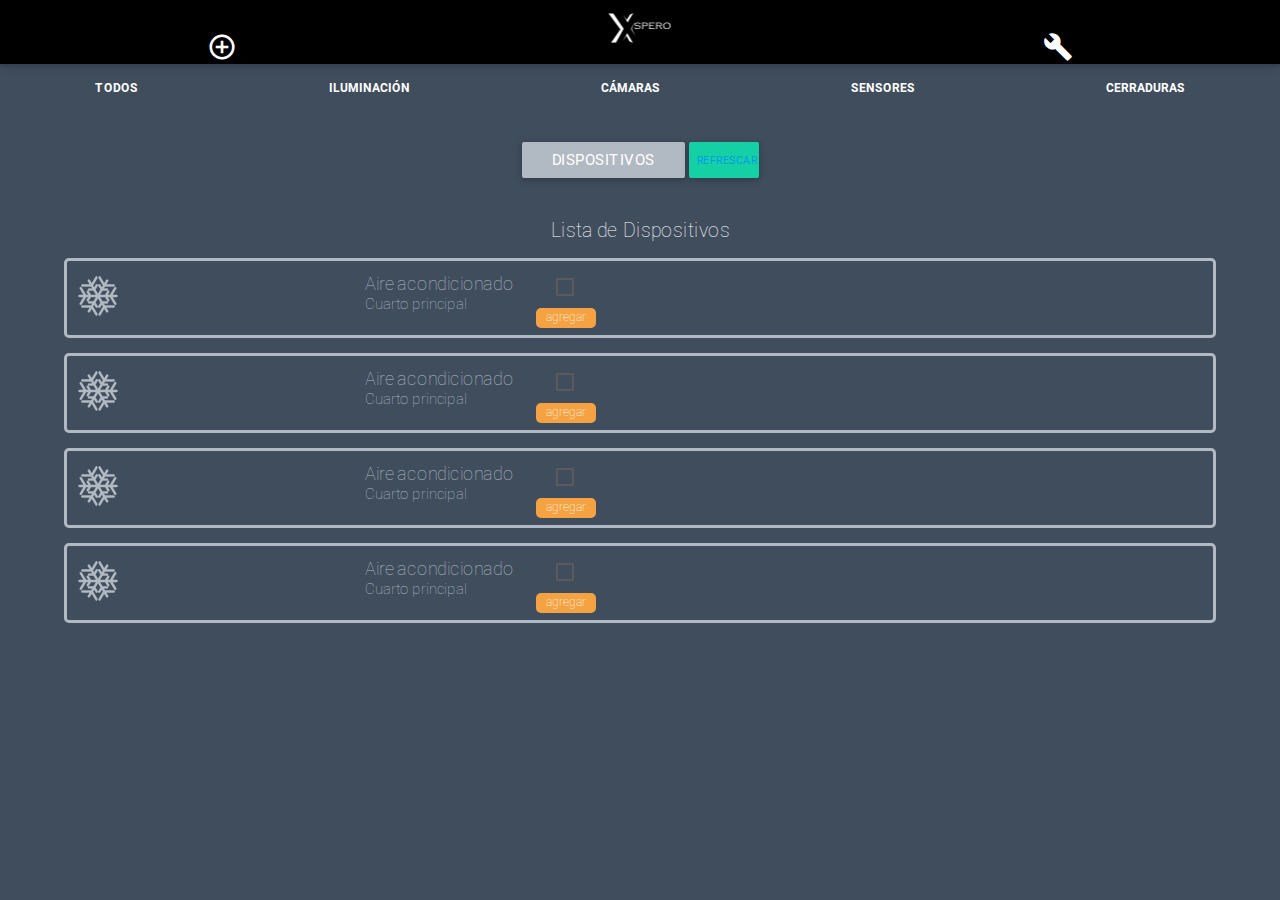
==== asociar.html @ 420dab07 "agregando asociar" ====
<!DOCTYPE html>
  <html lang="es">
    <head>
      <!--Import Google Icon Font-->
      <meta charset="utf-8">
      <link href="http://fonts.googleapis.com/icon?family=Material+Icons" rel="stylesheet">
      <!--Import materialize.css-->
      <link type="text/css" rel="stylesheet" href="css/materialize.css"
        media="screen,projection"/>
      <link rel="stylesheet" href="css/experio.css">
      <title>xperio Asociar</title>

      <!--Let browser know website is optimized for mobile-->
      <meta name="viewport" content="width=device-width, initial-scale=1.0"/>
    </head>
    <body>
        <nav class="navegador">
          <div class="container">
            <div class="nav-wrapper">
              <a href="#" class="brand-logo center"><img src="img/logo.png" alt=""></a>
              <ul class="right ">
                <li><a href="#"><i class="material-icons">build</i></a></li>
              </ul>
              <ul class="left ">
                <li><a href="#"><i class="material-icons">add_circle_outline</i></a></li>
              </ul>
            </div>
          </container>
        </nav>

        <!-- el siguiente espacio es para los filtros -->
      <div id="main_filtros">
        <div class="main_filtros_items ">
          <ul class="contenedor_filtros">
            <li><a href="#">todos</a></li>
            <li><a href="#">Iluminación</a></li>
            <li><a href="#">Cámaras</a></li>
            <li><a href="#">Sensores</a></li>
            <li><a href="#">Cerraduras</a></li>
          </ul>
        </div>
      </div>

      <div class="col s12 center">
        <a class='dropdown-button btn center' href='#' data-activates='dropdown1'>Dispositivos</a>
          <!-- Dropdown Structure -->
          <ul id='dropdown1' class='dropdown-content center'>
            <li><a href="#!">Iluminación</a></li>
            <li><a href="#!">Cámaras</a></li>
            <li><a href="#!">Cerraduras</a></li>
            <li><a href="#!">Sensores</a></li>
          </ul>
          <div class="col btn btn-xperio_chico"><a href="#">refrescar</a></div>
      </div>
      <h3 class="titulo_xperio">Lista de Dispositivos</h3>

        <!-- primer dispositivo para asociar -->
      <div class=" contenedor_dispositivo">
        <div class="row">
          <div class="col s3 icono_dispositivo">
            <img src="img/icon_aire.png" alt="">
          </div>
          <div class="col">
            <h5 class="titulo_dispositivo">Aire acondicionado</h3>
            <h6 class="area_dispositivo">Cuarto principal</h3>
          </div>
          <div class="col">
            <p class="input_derecha">
              <input  type="checkbox" id="testa" />
              <label for="testa"></label>
            </p>
            <div class="rectangulo">
              <p>agregar</p>
            </div>
          </div>
        </div>
      </div>
      <!-- final del primer dispositivo para asociar -->

      <!-- primer dispositivo para asociar -->
    <div class=" contenedor_dispositivo">
      <div class="row">
        <div class="col s3 icono_dispositivo">
          <img src="img/icon_aire.png" alt="">
        </div>
        <div class="col">
          <h5 class="titulo_dispositivo">Aire acondicionado</h3>
          <h6 class="area_dispositivo">Cuarto principal</h3>
        </div>
        <div class="col">
          <p class="input_derecha">
            <input  type="checkbox" id="testa" />
            <label for="testa"></label>
          </p>
          <div class="rectangulo">
            <p>agregar</p>
          </div>
        </div>
      </div>
    </div>
    <!-- final del primer dispositivo para asociar -->

    <!-- primer dispositivo para asociar -->
  <div class=" contenedor_dispositivo">
    <div class="row">
      <div class="col s3 icono_dispositivo">
        <img src="img/icon_aire.png" alt="">
      </div>
      <div class="col">
        <h5 class="titulo_dispositivo">Aire acondicionado</h3>
        <h6 class="area_dispositivo">Cuarto principal</h3>
      </div>
      <div class="col">
        <p class="input_derecha">
          <input  type="checkbox" id="testa" />
          <label for="testa"></label>
        </p>
        <div class="rectangulo">
          <p>agregar</p>
        </div>
      </div>
    </div>
  </div>
  <!-- final del primer dispositivo para asociar -->
  <!-- primer dispositivo para asociar -->
<div class=" contenedor_dispositivo">
  <div class="row">
    <div class="col s3 icono_dispositivo">
      <img src="img/icon_aire.png" alt="">
    </div>
    <div class="col">
      <h5 class="titulo_dispositivo">Aire acondicionado</h3>
      <h6 class="area_dispositivo">Cuarto principal</h3>
    </div>
    <div class="col">
      <p class="input_derecha">
        <input  type="checkbox" id="testa" />
        <label for="testa"></label>
      </p>
      <div class="rectangulo">
        <p>agregar</p>
      </div>
    </div>
  </div>
</div>
<!-- final del primer dispositivo para asociar -->





      <!--Import jQuery before materialize.js-->
      <script type="text/javascript" src="https://code.jquery.com/jquery-2.1.1.js"></script>
      <script type="text/javascript" src="js/bin/materialize.js"></script>
    </body>
  </html>
---- css/experio.css ----
body {
  background-color: #404D5D !important;
}

#main {
  margin-top: 8em;
  text-align: center;
}

.logo {
  width: 150px;
  padding-bottom: 2em;
}

.logo1 {
  width: 100px;
  padding-bottom: 1.5em;
  margin-top: -1em;
}

.btn-xperio {
  color: #ffffff;
  background-color: transparent;
  box-shadow: none;
  width: 150px;
  font-weight: 200;
  font-size: .8em;
  margin-bottom: 1.5em;
}

.btn-xperio:hover {
  background-color: #F43868;
  color: #ffffff;
}

.input-field label {
  color: #ffffff;
}

.input-field input[type=text]:focus + label {
  color: #ffffff;
  opacity: 0.2;
}

.input-field input[type=password]:focus + label {
  color: #ffffff;
  opacity: 0.2;
}

.nuevacontrasena {
  text-decoration: none;
  color: #ffffff;
}

nav .nav-wrapper i {
  margin-top: .5em;
}

i {
  margin-top: .5em;
}

.navegador {
  background-color: #000000;
}

.main_filtros_item {
  text-align: center;
}

.contenedor_filtros {
  text-align: center;
  margin-bottom: 3em;
  display: -webkit-box;
  display: -webkit-flex;
  display: -ms-flexbox;
  display: flex;
  -webkit-flex-flow: center;
      -ms-flex-flow: center;
          flex-flow: center;
  margin-top: 1em;
  padding: 0;
}

.contenedor_filtros li {
  display: inline-block;
  -webkit-box-flex: 1;
  -webkit-flex: auto;
      -ms-flex: auto;
          flex: auto;
  text-align: center;
}

.contenedor_filtros a {
  color: #ffffff;
  font-size: .8em;
  -webkit-box-flex: 1;
  -webkit-flex: auto;
      -ms-flex: auto;
          flex: auto;
  display: block;
  font-weight: bold;
  text-transform: uppercase;
}

.contenedor_filtros a:hover {
  background-color: #ffffff;
  color: #404D5D;
}

.contenedor_filtros a:hover:active {
  background-color: #ffffff;
  color: #F43868;
}

#main_display {
  margin-left: 5%;
  margin-right: 5%;
}

.caja_display {
  background-color: #FF615E;
  box-shadow: 3px 3px 8px #000000;
  border-radius: 5px;
  height: 100px;
}

img.right1 {
  margin-top: 3px;
}

@media (min-width: 768px) {
  .caja_display {
    height: 200px;
    width: 200px;
  }
  .caja_icono {
    height: 200px !important;
  }
  .icono_display {
    margin-top: 8em !important;
  }
  .texto_caja {
    margin-top: 1em !important;
  }
  #main_display {
    margin-left: 12%;
    margin-right: 12%;
  }
  .right1 {
    height: 30px;
  }
  .caja_config img {
    padding-left: 4em;
  }
}

.caja_icono {
  background-color: #FF615E;
  box-shadow: 3px 0 5px #404D5D;
  border-radius: 5px 0 0 5px;
  width: 25%;
  height: 100px;
  text-align: center;
  vertical-align: middle;
}

.icono_display {
  height: 50px;
  margin-top: 1.5em;
}

.texto_caja {
  color: #ffffff;
  font-weight: 200;
}

.texto_caja {
  font-size: 1.5em;
  margin-top: .4em;
  margin-left: .3em;
}

.texto_caja1 {
  font-size: .9em;
  color: #ffffff;
  font-weight: 200;
  margin-top: -.8em;
  margin-left: .5em;
}

.boton_display {
  background-color: #ffffff;
  width: 60px;
  height: 25px;
  position: absolute;
  left: 14em;
  margin-top: 4.3em;
  border-radius: 5px;
  display: block;
  box-shadow: inset 0 0 5px #404D5D;
}

.caja_config {
  margin-top: -2.5em;
}

.caja_config img {
  height: 20px;
}

.boton_manual {
  margin-top: 3.5em;
  margin-left: 3.5em;
}

.manejador {
  text-align: right;
  margin-top: .5em;
}

.switch label input[type=checkbox]:checked + .lever {
  background-color: #50E3C2;
}

label {
  color: #ffffff;
}

.switch label .lever {
  background-color: #ffffff;
}

.switch label input[type=checkbox]:checked + .lever:after {
  background-color: #50E3C2;
}

.titulo_restablecer {
  font-size: 1.2em;
  color: #ffffff;
  font-weight: 200;
}

.btn-xperio_chico {
  background-color: #15d0a5;
  color: #ffffff;
  width: 70px;
  font-size: .7em;
  text-align: center;
  padding-left: 8px;
}

#main_dispositivos {
  margin-top: 1.5em;
}

.dropdown-button {
  background-color: #B1B9C2 !important;
}

.titulo_xperio {
  font-size: 1.3em;
  color: #ffffff;
  text-align: center;
  padding-top: 1em;
  font-weight: 200;
}

.contenedor_dispositivo {
  border: 3px solid #B1B9C2;
  height: 80px;
  border-radius: 5px;
  margin-left: 5%;
  margin-right: 5%;
  margin-bottom: 1em;
}

.icono_dispositivo {
  margin-left: 1em;
  margin-top: 1em;
}

.titulo_dispositivo {
  color: #B1B9C2;
  font-size: 1.2em;
  font-weight: 200;
}

.area_dispositivo {
  color: #B1B9C2;
  margin-top: -.5em;
  font-weight: 200;
}

.rectangulo {
  background-color: #f5a342;
  border-radius: 5px;
  height: 20px;
  width: 60px !important;
  margin-top: -1em;
  text-align: center;
}

.rectangulo:hover {
  width: 55px;
  height: 18px;
}

.rectangulo p {
  color: #ffffff;
  font-weight: 200;
  font-size: .8em;
  margin-top: .1em;
}

.input_derecha {
  padding-left: 20px;
}

.texto_input {
  margin-top: 30px;
  margin-left: -5px;
}

@media (min-width: 768px) {
  .texto_input {
    margin-left: 80px;
    margin-top: 80px;
  }
  .texto_caja1 {
    width: 100px;
  }
}

.subir {
  margin-top: -3.5em;
}

.derecha {
  margin-left: 45px;
  margin-top: 15px;
  background-color: transparent !important;
}

#dropdown2 {
  margin-left: 45px;
}

.agregar_dispositivo {
  margin-left: 3%;
  margin-right: 3%;
  height: 100px;
  border: 3px dashed #ffffff;
  opacity: .5;
  border-radius: 10px;
  display: -webkit-box;
  display: -webkit-flex;
  display: -ms-flexbox;
  display: flex;
}

.icono_agregar {
  -webkit-box-flex: 1;
  -webkit-flex: auto;
      -ms-flex: auto;
          flex: auto;
  opacity: .5;
  margin-left: -2em;
  margin-top: 1.1em;
  color: #ffffff;
  font-size: 2em;
}

.texto_agregar_dispositivo {
  font-size: 1.2em;
  margin-top: -1.6em;
  color: #ffffff;
  opacity: .5;
}

#temperatura {
  background-color: #3FC6F5;
}

.caja_icono_temperatura {
  background-color: #3FC6F5;
  box-shadow: 3px 0 5px #404D5D;
  border-radius: 5px 0 0 5px;
  width: 25%;
  height: 100px;
  text-align: center;
  vertical-align: middle;
}

.temperatura_item {
  margin-top: 60px !important;
}

#aireacon {
  background-color: #FDBF00;
}

.caja_icono_acondicionado {
  background-color: #FDBF00;
  box-shadow: 3px 0 5px #404D5D;
  border-radius: 5px 0 0 5px;
  width: 25%;
  height: 100px;
  text-align: center;
  vertical-align: middle;
}

.aireacon_item {
  margin-top: 60px !important;
}

#dimerc {
  background-color: #F92E53;
}

.caja_icono_dimerc {
  background-color: #F92E53;
  box-shadow: 3px 0 5px #404D5D;
  border-radius: 5px 0 0 5px;
  width: 25%;
  height: 100px;
  text-align: center;
  vertical-align: middle;
}

.dimerc_item {
  margin-top: 60px !important;
}

#camara {
  background-color: #0CC9B3;
}

.caja_icono_camara {
  background-color: #0CC9B3;
  box-shadow: 3px 0 5px #404D5D;
  border-radius: 5px 0 0 5px;
  width: 25%;
  height: 100px;
  text-align: center;
  vertical-align: middle;
}

.camara_item {
  margin-top: 70px !important;
}

.ver {
  margin-left: 3.5em;
  margin-top: 1em;
}

.ver a {
  font-size: .8em;
  margin-top: 2em;
  padding: 0.2em 1em;
  margin-left: 1em;
  border-radius: 5px;
  background-color: #ffffff;
  box-shadow: 0 0 3px #404D5D;
}

.ver a:hover {
  color: #ffffff;
  background-color: #404D5D;
  box-shadow: none;
}

.camara {
  height: 40px;
  margin-left: -8px;
  margin-top: 28px;
}

#movimiento {
  background-color: #14A9DE;
}

.caja_icono_movimiento {
  background-color: #14A9DE;
  box-shadow: 3px 0 5px #404D5D;
  border-radius: 5px 0 0 5px;
  width: 25%;
  height: 100px;
  text-align: center;
  vertical-align: middle;
}

.movimiento_item {
  margin-top: 70px !important;
}

.movimiento {
  height: 45px;
  margin-top: 28px;
  margin-left: -8px;
}

#humo {
  background-color: #53A4EB;
}

.caja_icono_humo {
  background-color: #53A4EB;
  box-shadow: 3px 0 5px #404D5D;
  border-radius: 5px 0 0 5px;
  width: 25%;
  height: 100px;
  text-align: center;
  vertical-align: middle;
}

.humo_item {
  margin-top: 70px !important;
}

.humo {
  height: 42px;
  margin-top: 28px;
  margin-left: -8px;
}

#humedad {
  background-color: #0C59B4;
}

.caja_icono_humedad {
  background-color: #0C59B4;
  box-shadow: 3px 0 5px #404D5D;
  border-radius: 5px 0 0 5px;
  width: 25%;
  height: 100px;
  text-align: center;
  vertical-align: middle;
}

.humedad_item {
  margin-top: 70px !important;
}

.humedad {
  height: 45px;
  margin-top: 28px;
  margin-left: -8px;
}

#cerradura {
  background-color: #BD10E0;
}

.caja_icono_cerradura {
  background-color: #BD10E0;
  box-shadow: 3px 0 5px #404D5D;
  border-radius: 5px 0 0 5px;
  width: 25%;
  height: 100px;
  text-align: center;
  vertical-align: middle;
}

.cerradura_item {
  margin-top: 20px !important;
}

.cerradura {
  height: 45px;
  margin-left: -8px;
  margin-top: 25px;
}

#electrovalvula {
  background-color: #9B9B9B;
}

.caja_icono_electrovalvula {
  background-color: #9B9B9B;
  box-shadow: 3px 0 5px #404D5D;
  border-radius: 5px 0 0 5px;
  width: 25%;
  height: 100px;
  text-align: center;
  vertical-align: middle;
}

.electrovalvula_item {
  margin-top: 60px !important;
}

.electrovalvula {
  height: 35px;
  margin-top: 28px;
  margin-left: -8px;
}

#cerradura_magnetica {
  background-color: #0BBF38;
}

.caja_icono_cerradura_magnetica {
  background-color: #0BBF38;
  box-shadow: 3px 0 5px #404D5D;
  border-radius: 5px 0 0 5px;
  width: 25%;
  height: 100px;
  text-align: center;
  vertical-align: middle;
}

.cerradura_item_magnetica {
  margin-top: 20px !important;
}

.cerradura_magnetica {
  height: 45px;
  margin-left: -8px;
  margin-top: 25px;
}

#persiana {
  background-color: #D0021B;
}

.caja_icono_persiana {
  background-color: #D0021B;
  box-shadow: 3px 0 5px #404D5D;
  border-radius: 5px 0 0 5px;
  width: 25%;
  height: 100px;
  text-align: center;
  vertical-align: middle;
}

.persiana_item {
  margin-top: 60px !important;
}

.persiana {
  height: 35px;
  margin-top: 28px;
  margin-left: -8px;
}

#cortina {
  background-color: #EB1558;
}

.caja_icono_cortina {
  background-color: #EB1558;
  box-shadow: 3px 0 5px #404D5D;
  border-radius: 5px 0 0 5px;
  width: 25%;
  height: 100px;
  text-align: center;
  vertical-align: middle;
}

.cortina_item {
  margin-top: 60px !important;
}

.cortina {
  height: 30px;
  margin-top: 35px;
  margin-left: -8px;
}

#sirena {
  background-color: #9C920E;
}

.caja_icono_sirena {
  background-color: #9C920E;
  box-shadow: 3px 0 5px #404D5D;
  border-radius: 5px 0 0 5px;
  width: 25%;
  height: 100px;
  text-align: center;
  vertical-align: middle;
}

.sirena_item {
  margin-top: 20px !important;
}

.sirena {
  height: 45px;
  margin-top: 25px;
  margin-left: -8px;
}

#sirena {
  background-color: #9C920E;
}

.caja_icono_sirena {
  background-color: #9C920E;
  box-shadow: 3px 0 5px #404D5D;
  border-radius: 5px 0 0 5px;
  width: 25%;
  height: 100px;
  text-align: center;
  vertical-align: middle;
}

.sirena_item {
  margin-top: 20px !important;
}

.sirena {
  height: 45px;
  margin-top: 25px;
  margin-left: -8px;
}

#lampara {
  background-color: #9C920E;
}

.caja_icono_lampara {
  background-color: #9C920E;
  box-shadow: 3px 0 5px #404D5D;
  border-radius: 5px 0 0 5px;
  width: 25%;
  height: 100px;
  text-align: center;
  vertical-align: middle;
}

.lampara_item {
  margin-top: 20px !important;
}

.lampara {
  height: 45px;
  margin-top: 25px;
  margin-left: -8px;
}
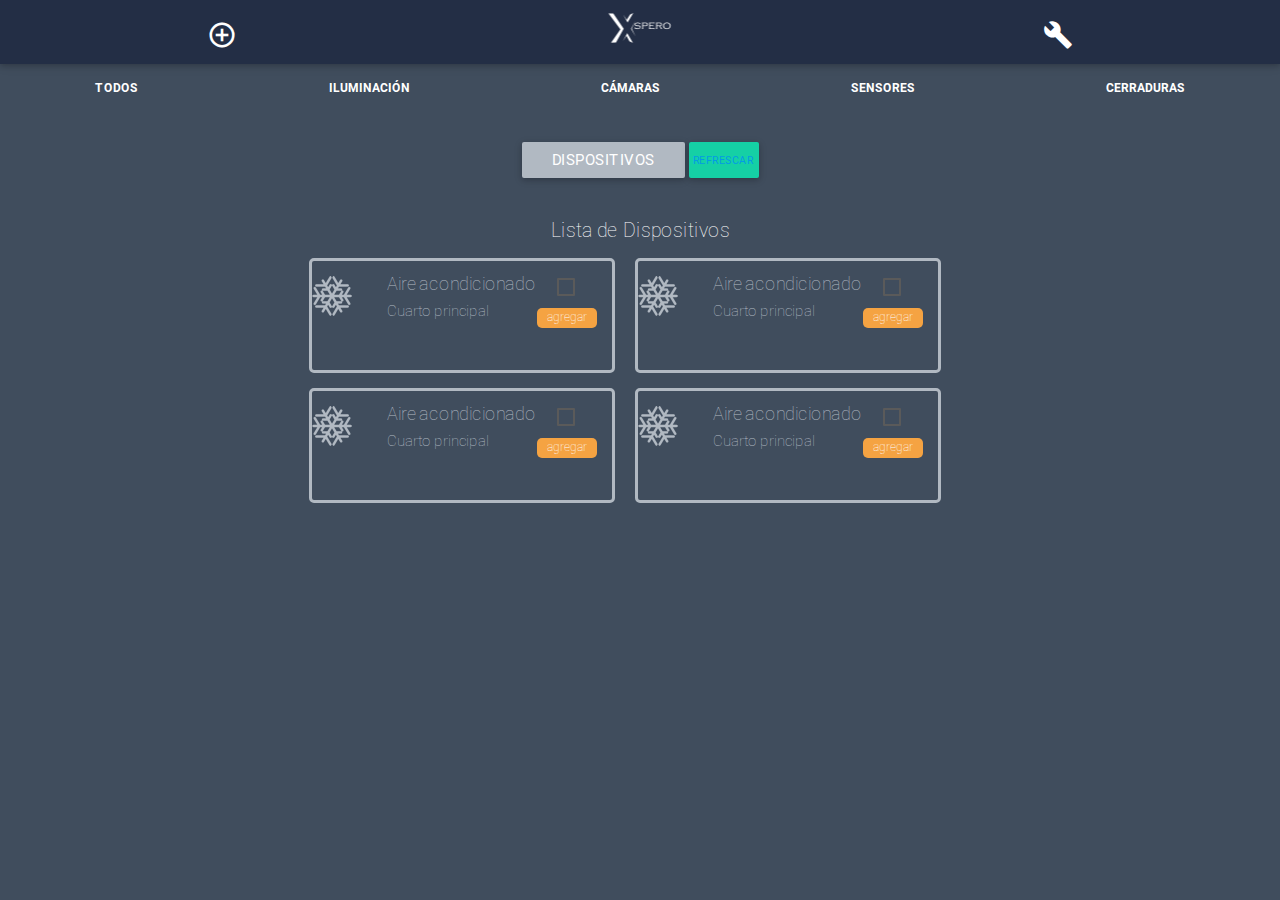
==== commit b8f285ce: "implementando nuevos displays responsivos" ====
--- a/asociar.html
+++ b/asociar.html
@@ -20,10 +20,19 @@
             <div class="nav-wrapper">
               <a href="#" class="brand-logo center"><img src="img/logo.png" alt=""></a>
               <ul class="right ">
-                <li><a href="#"><i class="material-icons">build</i></a></li>
+                <li><a class='dropdown-button adicional' href='#' data-activates='dropdown3'><i class="material-icons transparente">build</i></a></li>
+                  <!-- Dropdown Structure -->
+                  <ul id='dropdown3' class='dropdown-content left'>
+                    <li><a href="#!">Editar perfil</a></li>
+                    <li><a href="#!">activar notificaciones</a></li>
+                    <li><a href="#!">Sign Out</a></li>
+                    <li><a href="#!">Ayuda</a></li>
+                  </ul>
+
               </ul>
               <ul class="left ">
                 <li><a href="#"><i class="material-icons">add_circle_outline</i></a></li>
+
               </ul>
             </div>
           </container>
@@ -55,101 +64,90 @@
       </div>
       <h3 class="titulo_xperio">Lista de Dispositivos</h3>
 
-        <!-- primer dispositivo para asociar -->
-      <div class=" contenedor_dispositivo">
-        <div class="row">
-          <div class="col s3 icono_dispositivo">
-            <img src="img/icon_aire.png" alt="">
-          </div>
-          <div class="col">
-            <h5 class="titulo_dispositivo">Aire acondicionado</h3>
-            <h6 class="area_dispositivo">Cuarto principal</h3>
-          </div>
-          <div class="col">
-            <p class="input_derecha">
-              <input  type="checkbox" id="testa" />
-              <label for="testa"></label>
-            </p>
-            <div class="rectangulo">
-              <p>agregar</p>
-            </div>
-          </div>
-        </div>
-      </div>
-      <!-- final del primer dispositivo para asociar -->
-
-      <!-- primer dispositivo para asociar -->
-    <div class=" contenedor_dispositivo">
-      <div class="row">
-        <div class="col s3 icono_dispositivo">
-          <img src="img/icon_aire.png" alt="">
-        </div>
-        <div class="col">
-          <h5 class="titulo_dispositivo">Aire acondicionado</h3>
-          <h6 class="area_dispositivo">Cuarto principal</h3>
-        </div>
-        <div class="col">
-          <p class="input_derecha">
-            <input  type="checkbox" id="testa" />
-            <label for="testa"></label>
-          </p>
-          <div class="rectangulo">
-            <p>agregar</p>
-          </div>
-        </div>
+<div class="container centrar">
+    <div class="row ">
+                  <!-- primer dispositivo para asociar -->
+                <div class=" contenedor_dispositivo col s12 m6 offset-m1 l4 offset-l2">
+                    <div class="col s3 m3 l3 icono_dispositivo">
+                      <img src="img/icon_aire.png" alt="">
+                    </div>
+                    <div class="col s6 m6 l6">
+                      <h5 class="titulo_dispositivo">Aire acondicionado</h3>
+                      <h6 class="area_dispositivo">Cuarto principal</h3>
+                    </div>
+                    <div class="col s3 m3 l3">
+                      <p class="input_derecha">
+                        <input  type="checkbox" id="testa" />
+                        <label for="testa"></label>
+                      </p>
+                      <div class="rectangulo">
+                        <p>agregar</p>
+                      </div>
+                    </div>
+                    </div>
+                    <!-- final del primer dispositivo para asociar -->
+                    <!-- primer dispositivo para asociar -->
+                  <div class=" contenedor_dispositivo col s12 m6 l4">
+                      <div class="col s3 m3 l3 icono_dispositivo">
+                        <img src="img/icon_aire.png" alt="">
+                      </div>
+                      <div class="col s6 m6 l6">
+                        <h5 class="titulo_dispositivo">Aire acondicionado</h3>
+                        <h6 class="area_dispositivo">Cuarto principal</h3>
+                      </div>
+                      <div class="col s3 m3 l3">
+                        <p class="input_derecha">
+                          <input  type="checkbox" id="testb" />
+                          <label for="testb"></label>
+                        </p>
+                        <div class="rectangulo">
+                          <p>agregar</p>
+                        </div>
+                      </div>
+                      </div>
+                      <!-- final del primer dispositivo para asociar -->
+                      <!-- primer dispositivo para asociar -->
+                    <div class=" contenedor_dispositivo col s12 m6 l4">
+                        <div class="col s3 m3 l3 icono_dispositivo">
+                          <img src="img/icon_aire.png" alt="">
+                        </div>
+                        <div class="col s6 m6 l6">
+                          <h5 class="titulo_dispositivo">Aire acondicionado</h3>
+                          <h6 class="area_dispositivo">Cuarto principal</h3>
+                        </div>
+                        <div class="col s3 m3 l3">
+                          <p class="input_derecha">
+                            <input  type="checkbox" id="testc" />
+                            <label for="testc"></label>
+                          </p>
+                          <div class="rectangulo">
+                            <p>agregar</p>
+                          </div>
+                        </div>
+                        </div>
+                        <!-- final del primer dispositivo para asociar -->
+                        <!-- primer dispositivo para asociar -->
+                      <div class=" contenedor_dispositivo col s12 m6 l4">
+                          <div class="col s3 m3 l3 icono_dispositivo">
+                            <img src="img/icon_aire.png" alt="">
+                          </div>
+                          <div class="col s6 m6 l6">
+                            <h5 class="titulo_dispositivo">Aire acondicionado</h3>
+                            <h6 class="area_dispositivo">Cuarto principal</h3>
+                          </div>
+                          <div class="col s3 m3 l3">
+                            <p class="input_derecha">
+                              <input  type="checkbox" id="testd" />
+                              <label for="testd"></label>
+                            </p>
+                            <div class="rectangulo">
+                              <p>agregar</p>
+                            </div>
+                          </div>
+                          </div>
+                          <!-- final del primer dispositivo para asociar -->
       </div>
     </div>
-    <!-- final del primer dispositivo para asociar -->
-
-    <!-- primer dispositivo para asociar -->
-  <div class=" contenedor_dispositivo">
-    <div class="row">
-      <div class="col s3 icono_dispositivo">
-        <img src="img/icon_aire.png" alt="">
-      </div>
-      <div class="col">
-        <h5 class="titulo_dispositivo">Aire acondicionado</h3>
-        <h6 class="area_dispositivo">Cuarto principal</h3>
-      </div>
-      <div class="col">
-        <p class="input_derecha">
-          <input  type="checkbox" id="testa" />
-          <label for="testa"></label>
-        </p>
-        <div class="rectangulo">
-          <p>agregar</p>
-        </div>
-      </div>
-    </div>
-  </div>
-  <!-- final del primer dispositivo para asociar -->
-  <!-- primer dispositivo para asociar -->
-<div class=" contenedor_dispositivo">
-  <div class="row">
-    <div class="col s3 icono_dispositivo">
-      <img src="img/icon_aire.png" alt="">
-    </div>
-    <div class="col">
-      <h5 class="titulo_dispositivo">Aire acondicionado</h3>
-      <h6 class="area_dispositivo">Cuarto principal</h3>
-    </div>
-    <div class="col">
-      <p class="input_derecha">
-        <input  type="checkbox" id="testa" />
-        <label for="testa"></label>
-      </p>
-      <div class="rectangulo">
-        <p>agregar</p>
-      </div>
-    </div>
-  </div>
-</div>
-<!-- final del primer dispositivo para asociar -->
-
-
-
-
-
       <!--Import jQuery before materialize.js-->
       <script type="text/javascript" src="https://code.jquery.com/jquery-2.1.1.js"></script>
       <script type="text/javascript" src="js/bin/materialize.js"></script>
--- a/css/experio.css
+++ b/css/experio.css
@@ -1,5 +1,10 @@
 body {
   background-color: #404D5D !important;
+  min-height: 100%;
+}
+
+.row .col {
+  padding: 0;
 }
 
 #main {
@@ -56,12 +61,18 @@
   margin-top: .5em;
 }
 
+@media (min-width: 670px) {
+  nav .nav-wrapper i {
+    margin-top: .1em;
+  }
+}
+
 i {
   margin-top: .5em;
 }
 
 .navegador {
-  background-color: #000000;
+  background-color: #232E45;
 }
 
 .main_filtros_item {
@@ -106,6 +117,7 @@
 .contenedor_filtros a:hover {
   background-color: #ffffff;
   color: #404D5D;
+  padding: .5em 0;
 }
 
 .contenedor_filtros a:hover:active {
@@ -126,13 +138,23 @@
 }
 
 img.right1 {
-  margin-top: 3px;
-}
-
-@media (min-width: 768px) {
+  margin-top: -2.5em;
+  margin-left: 10em;
+}
+
+@media (min-width: 670px) {
+  img.right1 {
+    margin-top: -6em !important;
+    margin-left: 7.5em;
+    position: absolute;
+  }
+}
+
+@media (min-width: 670px) {
   .caja_display {
     height: 200px;
     width: 200px;
+    margin-right: 20px;
   }
   .caja_icono {
     height: 200px !important;
@@ -142,6 +164,7 @@
   }
   .texto_caja {
     margin-top: 1em !important;
+    display: inline-block;
   }
   #main_display {
     margin-left: 12%;
@@ -247,7 +270,7 @@
   width: 70px;
   font-size: .7em;
   text-align: center;
-  padding-left: 8px;
+  padding-left: 4px;
 }
 
 #main_dispositivos {
@@ -270,9 +293,21 @@
   border: 3px solid #B1B9C2;
   height: 80px;
   border-radius: 5px;
-  margin-left: 5%;
-  margin-right: 5%;
   margin-bottom: 1em;
+}
+
+@media (min-width: 670px) {
+  .contenedor_dispositivo {
+    margin-left: 20px;
+    margin-right: 20px;
+    height: 115px;
+  }
+  .rectangulo {
+    margin-top: 10px;
+  }
+  .centrar {
+    margin-left: 25%;
+  }
 }
 
 .icono_dispositivo {
@@ -288,7 +323,6 @@
 
 .area_dispositivo {
   color: #B1B9C2;
-  margin-top: -.5em;
   font-weight: 200;
 }
 
@@ -318,14 +352,14 @@
 }
 
 .texto_input {
-  margin-top: 30px;
-  margin-left: -5px;
+  margin-top: 10px;
+  margin-left: 10em;
 }
 
 @media (min-width: 768px) {
   .texto_input {
-    margin-left: 80px;
-    margin-top: 80px;
+    margin-left: 4em;
+    margin-top: 20px;
   }
   .texto_caja1 {
     width: 100px;
@@ -334,6 +368,10 @@
 
 .subir {
   margin-top: -3.5em;
+}
+
+.adicional {
+  background-color: transparent !important;
 }
 
 .derecha {
@@ -342,13 +380,10 @@
   background-color: transparent !important;
 }
 
-#dropdown2 {
-  margin-left: 45px;
-}
-
 .agregar_dispositivo {
   margin-left: 3%;
   margin-right: 3%;
+  margin-top: 1.5em;
   height: 100px;
   border: 3px dashed #ffffff;
   opacity: .5;
@@ -359,13 +394,21 @@
   display: flex;
 }
 
+@media (min-width: 670px) {
+  .agregar_dispositivo {
+    margin: 0;
+    display: inline-block;
+    height: 205px;
+  }
+}
+
 .icono_agregar {
   -webkit-box-flex: 1;
   -webkit-flex: auto;
       -ms-flex: auto;
           flex: auto;
   opacity: .5;
-  margin-left: -2em;
+  margin-left: 1em;
   margin-top: 1.1em;
   color: #ffffff;
   font-size: 2em;
@@ -373,9 +416,26 @@
 
 .texto_agregar_dispositivo {
   font-size: 1.2em;
-  margin-top: -1.6em;
+  margin-top: -1.7em;
+  margin-left: 4em;
   color: #ffffff;
   opacity: .5;
+}
+
+@media (min-width: 670px) {
+  .icono_agregar {
+    margin-left: .5em;
+    margin-top: 3em;
+  }
+  .texto_agregar_dispositivo {
+    margin-left: 2.5em;
+  }
+}
+
+footer {
+  background-color: #232E45;
+  width: 100%;
+  height: 60px;
 }
 
 #temperatura {
@@ -740,3 +800,207 @@
   margin-top: 25px;
   margin-left: -8px;
 }
+
+.contenedor_variable {
+  width: auto;
+  height: 120px;
+  background-color: red;
+  border-radius: 10px;
+  display: -webkit-box;
+  display: -webkit-flex;
+  display: -ms-flexbox;
+  display: flex;
+  padding: 0;
+  margin: 10px;
+}
+
+@media (min-width: 670px) {
+  .contenedor_variable {
+    height: 220px;
+  }
+}
+
+.content_icon {
+  height: 100%;
+  background-color: green;
+  width: 100%;
+  border-radius: 10px 0 0 10px;
+  box-shadow: 3px 0 5px #404D5D;
+  text-align: left;
+  padding: 0 !important;
+  -webkit-align-self: flex-start;
+      -ms-flex-item-align: start;
+          align-self: flex-start;
+  text-align: center;
+  display: -webkit-box;
+  display: -webkit-flex;
+  display: -ms-flexbox;
+  display: flex;
+  -webkit-box-pack: center;
+  -webkit-justify-content: center;
+      -ms-flex-pack: center;
+          justify-content: center;
+  -webkit-box-align: center;
+  -webkit-align-items: center;
+      -ms-flex-align: center;
+          align-items: center;
+}
+
+.tamano_logo {
+  height: 60px;
+}
+
+.testo {
+  margin-left: .8rem;
+  color: #ffffff;
+  font-weight: 200;
+}
+
+@media (min-width: 670px) {
+  .mayor {
+    padding-top: 2em;
+  }
+}
+
+.mayor {
+  font-size: 1.3em;
+  margin-bottom: 0;
+  margin-top: .5em;
+}
+
+.menor {
+  font-size: .9em;
+  margin-top: .2em;
+}
+
+.content_herra {
+  display: -webkit-box;
+  display: -webkit-flex;
+  display: -ms-flexbox;
+  display: flex;
+  -webkit-box-pack: justify;
+  -webkit-justify-content: space-between;
+      -ms-flex-pack: justify;
+          justify-content: space-between;
+}
+
+.icon_herra {
+  height: 30px;
+  margin-top: 1em;
+  -webkit-align-content: center;
+      -ms-flex-line-pack: center;
+          align-content: center;
+  -webkit-align-self: flex-start;
+      -ms-flex-item-align: start;
+          align-self: flex-start;
+}
+
+@media (max-width: 480px) {
+  .icon_herra {
+    margin-left: 3em;
+  }
+  .abajo1 {
+    margin-left: -1em;
+  }
+}
+
+.none {
+  background-color: transparent !important;
+}
+
+.abajo1 {
+  display: -webkit-box;
+  display: -webkit-flex;
+  display: -ms-flexbox;
+  display: flex;
+  -webkit-box-align: end;
+  -webkit-align-items: flex-end;
+      -ms-flex-align: end;
+          align-items: flex-end;
+  -webkit-align-content: center;
+      -ms-flex-line-pack: center;
+          align-content: center;
+  -webkit-box-pack: end;
+  -webkit-justify-content: flex-end;
+      -ms-flex-pack: end;
+          justify-content: flex-end;
+  margin-bottom: 1em;
+  margin-left: -1em;
+}
+
+.foco {
+  background-color: #FF615E;
+}
+
+.content_icon .foco {
+  background-color: #FF615E;
+}
+
+.temperatura {
+  background-color: #3FC6F5;
+}
+
+.content_icon .temperatura {
+  background-color: #3FC6F5;
+}
+
+.input {
+  font-size: 1.8em;
+  margin-top: -10px;
+}
+
+.aire_acondicionado {
+  background-color: #FDBF00;
+}
+
+.content_icon .aire_acondicionado {
+  background-color: #FDBF00;
+}
+
+.dimerc {
+  background-color: #F92E53;
+}
+
+.content_icon .dimerc {
+  background-color: #F92E53;
+}
+
+.dimerc-color {
+  margin-left: 3em;
+}
+
+.camara1 {
+  background-color: #0CC9B3;
+}
+
+.content_icon .camara1 {
+  background-color: #0CC9B3;
+}
+
+.tamano_logo_camara1 {
+  height: 50px;
+}
+
+.movimiento1 {
+  background-color: #14A9DE;
+}
+
+.content_icon .movimiento1 {
+  background-color: #14A9DE;
+}
+
+.humo1 {
+  background-color: #53A4EB;
+}
+
+.content_icon .humo1 {
+  background-color: #53A4EB;
+}
+
+.humedad1 {
+  background-color: #0C59B4;
+}
+
+.content_icon .humedad1 {
+  background-color: #0C59B4;
+}
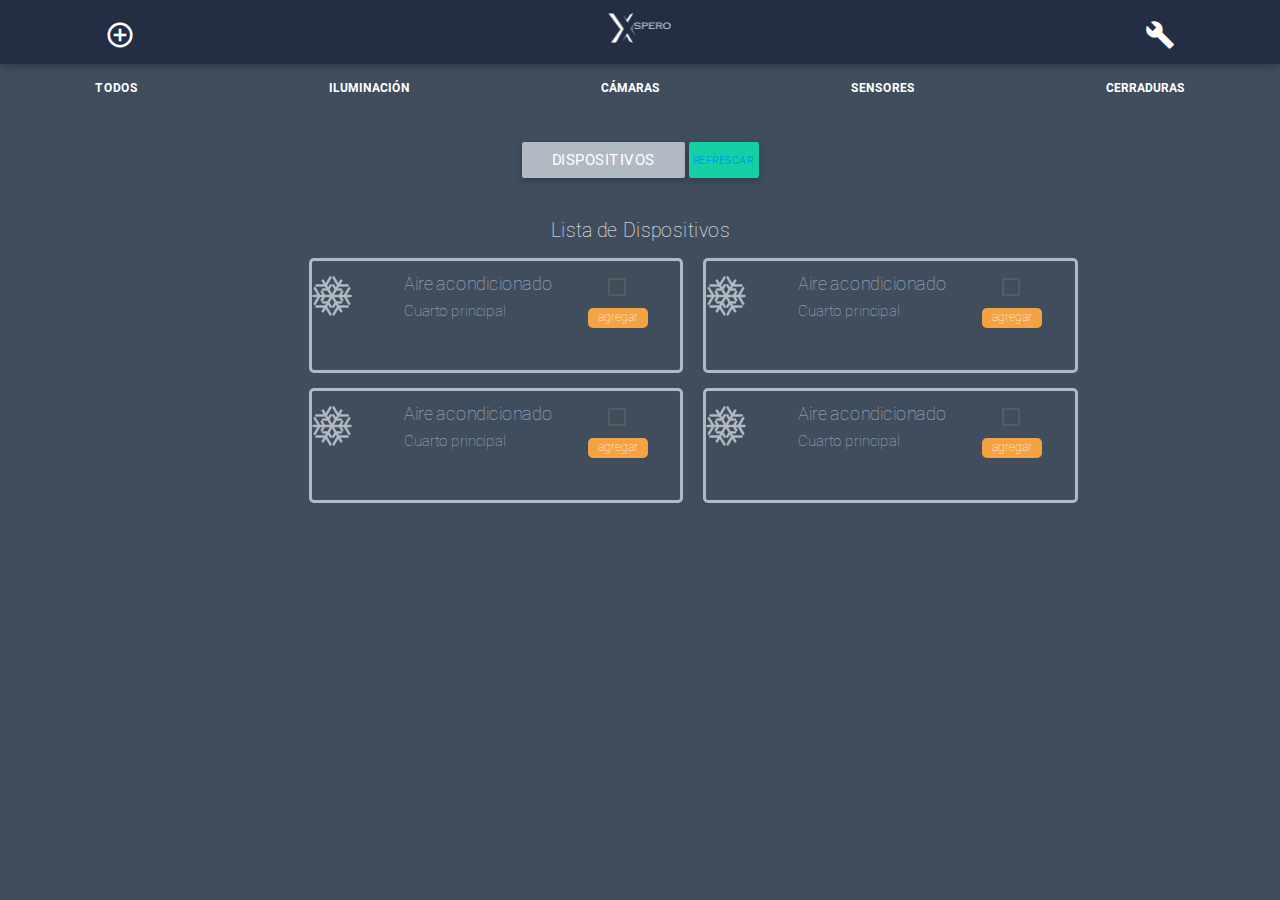
==== commit 87205d0f: "enlazando" ====
--- a/asociar.html
+++ b/asociar.html
@@ -18,7 +18,7 @@
         <nav class="navegador">
           <div class="container">
             <div class="nav-wrapper">
-              <a href="#" class="brand-logo center"><img src="img/logo.png" alt=""></a>
+              <a href="main.html" class="brand-logo center"><img src="img/logo.png" alt=""></a>
               <ul class="right ">
                 <li><a class='dropdown-button adicional' href='#' data-activates='dropdown3'><i class="material-icons transparente">build</i></a></li>
                   <!-- Dropdown Structure -->
--- a/css/experio.css
+++ b/css/experio.css
@@ -383,7 +383,7 @@
 .agregar_dispositivo {
   margin-left: 3%;
   margin-right: 3%;
-  margin-top: 1.5em;
+  margin-top: 2em;
   height: 100px;
   border: 3px dashed #ffffff;
   opacity: .5;
@@ -398,7 +398,8 @@
   .agregar_dispositivo {
     margin: 0;
     display: inline-block;
-    height: 205px;
+    height: 210px;
+    margin-top: 1em;
   }
 }
 
@@ -438,374 +439,12 @@
   height: 60px;
 }
 
-#temperatura {
-  background-color: #3FC6F5;
-}
-
-.caja_icono_temperatura {
-  background-color: #3FC6F5;
-  box-shadow: 3px 0 5px #404D5D;
-  border-radius: 5px 0 0 5px;
-  width: 25%;
-  height: 100px;
-  text-align: center;
-  vertical-align: middle;
-}
-
-.temperatura_item {
-  margin-top: 60px !important;
-}
-
-#aireacon {
-  background-color: #FDBF00;
-}
-
-.caja_icono_acondicionado {
-  background-color: #FDBF00;
-  box-shadow: 3px 0 5px #404D5D;
-  border-radius: 5px 0 0 5px;
-  width: 25%;
-  height: 100px;
-  text-align: center;
-  vertical-align: middle;
-}
-
-.aireacon_item {
-  margin-top: 60px !important;
-}
-
-#dimerc {
-  background-color: #F92E53;
-}
-
-.caja_icono_dimerc {
-  background-color: #F92E53;
-  box-shadow: 3px 0 5px #404D5D;
-  border-radius: 5px 0 0 5px;
-  width: 25%;
-  height: 100px;
-  text-align: center;
-  vertical-align: middle;
-}
-
-.dimerc_item {
-  margin-top: 60px !important;
-}
-
-#camara {
-  background-color: #0CC9B3;
-}
-
-.caja_icono_camara {
-  background-color: #0CC9B3;
-  box-shadow: 3px 0 5px #404D5D;
-  border-radius: 5px 0 0 5px;
-  width: 25%;
-  height: 100px;
-  text-align: center;
-  vertical-align: middle;
-}
-
-.camara_item {
-  margin-top: 70px !important;
-}
-
-.ver {
-  margin-left: 3.5em;
-  margin-top: 1em;
-}
-
-.ver a {
-  font-size: .8em;
-  margin-top: 2em;
-  padding: 0.2em 1em;
-  margin-left: 1em;
-  border-radius: 5px;
-  background-color: #ffffff;
-  box-shadow: 0 0 3px #404D5D;
-}
-
-.ver a:hover {
-  color: #ffffff;
-  background-color: #404D5D;
-  box-shadow: none;
-}
-
-.camara {
-  height: 40px;
-  margin-left: -8px;
-  margin-top: 28px;
-}
-
-#movimiento {
-  background-color: #14A9DE;
-}
-
-.caja_icono_movimiento {
-  background-color: #14A9DE;
-  box-shadow: 3px 0 5px #404D5D;
-  border-radius: 5px 0 0 5px;
-  width: 25%;
-  height: 100px;
-  text-align: center;
-  vertical-align: middle;
-}
-
-.movimiento_item {
-  margin-top: 70px !important;
-}
-
-.movimiento {
-  height: 45px;
-  margin-top: 28px;
-  margin-left: -8px;
-}
-
-#humo {
-  background-color: #53A4EB;
-}
-
-.caja_icono_humo {
-  background-color: #53A4EB;
-  box-shadow: 3px 0 5px #404D5D;
-  border-radius: 5px 0 0 5px;
-  width: 25%;
-  height: 100px;
-  text-align: center;
-  vertical-align: middle;
-}
-
-.humo_item {
-  margin-top: 70px !important;
-}
-
-.humo {
-  height: 42px;
-  margin-top: 28px;
-  margin-left: -8px;
-}
-
-#humedad {
-  background-color: #0C59B4;
-}
-
-.caja_icono_humedad {
-  background-color: #0C59B4;
-  box-shadow: 3px 0 5px #404D5D;
-  border-radius: 5px 0 0 5px;
-  width: 25%;
-  height: 100px;
-  text-align: center;
-  vertical-align: middle;
-}
-
-.humedad_item {
-  margin-top: 70px !important;
-}
-
-.humedad {
-  height: 45px;
-  margin-top: 28px;
-  margin-left: -8px;
-}
-
-#cerradura {
-  background-color: #BD10E0;
-}
-
-.caja_icono_cerradura {
-  background-color: #BD10E0;
-  box-shadow: 3px 0 5px #404D5D;
-  border-radius: 5px 0 0 5px;
-  width: 25%;
-  height: 100px;
-  text-align: center;
-  vertical-align: middle;
-}
-
-.cerradura_item {
-  margin-top: 20px !important;
-}
-
-.cerradura {
-  height: 45px;
-  margin-left: -8px;
-  margin-top: 25px;
-}
-
-#electrovalvula {
-  background-color: #9B9B9B;
-}
-
-.caja_icono_electrovalvula {
-  background-color: #9B9B9B;
-  box-shadow: 3px 0 5px #404D5D;
-  border-radius: 5px 0 0 5px;
-  width: 25%;
-  height: 100px;
-  text-align: center;
-  vertical-align: middle;
-}
-
-.electrovalvula_item {
-  margin-top: 60px !important;
-}
-
-.electrovalvula {
-  height: 35px;
-  margin-top: 28px;
-  margin-left: -8px;
-}
-
-#cerradura_magnetica {
-  background-color: #0BBF38;
-}
-
-.caja_icono_cerradura_magnetica {
-  background-color: #0BBF38;
-  box-shadow: 3px 0 5px #404D5D;
-  border-radius: 5px 0 0 5px;
-  width: 25%;
-  height: 100px;
-  text-align: center;
-  vertical-align: middle;
-}
-
-.cerradura_item_magnetica {
-  margin-top: 20px !important;
-}
-
-.cerradura_magnetica {
-  height: 45px;
-  margin-left: -8px;
-  margin-top: 25px;
-}
-
-#persiana {
-  background-color: #D0021B;
-}
-
-.caja_icono_persiana {
-  background-color: #D0021B;
-  box-shadow: 3px 0 5px #404D5D;
-  border-radius: 5px 0 0 5px;
-  width: 25%;
-  height: 100px;
-  text-align: center;
-  vertical-align: middle;
-}
-
-.persiana_item {
-  margin-top: 60px !important;
-}
-
-.persiana {
-  height: 35px;
-  margin-top: 28px;
-  margin-left: -8px;
-}
-
-#cortina {
-  background-color: #EB1558;
-}
-
-.caja_icono_cortina {
-  background-color: #EB1558;
-  box-shadow: 3px 0 5px #404D5D;
-  border-radius: 5px 0 0 5px;
-  width: 25%;
-  height: 100px;
-  text-align: center;
-  vertical-align: middle;
-}
-
-.cortina_item {
-  margin-top: 60px !important;
-}
-
-.cortina {
-  height: 30px;
-  margin-top: 35px;
-  margin-left: -8px;
-}
-
-#sirena {
-  background-color: #9C920E;
-}
-
-.caja_icono_sirena {
-  background-color: #9C920E;
-  box-shadow: 3px 0 5px #404D5D;
-  border-radius: 5px 0 0 5px;
-  width: 25%;
-  height: 100px;
-  text-align: center;
-  vertical-align: middle;
-}
-
-.sirena_item {
-  margin-top: 20px !important;
-}
-
-.sirena {
-  height: 45px;
-  margin-top: 25px;
-  margin-left: -8px;
-}
-
-#sirena {
-  background-color: #9C920E;
-}
-
-.caja_icono_sirena {
-  background-color: #9C920E;
-  box-shadow: 3px 0 5px #404D5D;
-  border-radius: 5px 0 0 5px;
-  width: 25%;
-  height: 100px;
-  text-align: center;
-  vertical-align: middle;
-}
-
-.sirena_item {
-  margin-top: 20px !important;
-}
-
-.sirena {
-  height: 45px;
-  margin-top: 25px;
-  margin-left: -8px;
-}
-
-#lampara {
-  background-color: #9C920E;
-}
-
-.caja_icono_lampara {
-  background-color: #9C920E;
-  box-shadow: 3px 0 5px #404D5D;
-  border-radius: 5px 0 0 5px;
-  width: 25%;
-  height: 100px;
-  text-align: center;
-  vertical-align: middle;
-}
-
-.lampara_item {
-  margin-top: 20px !important;
-}
-
-.lampara {
-  height: 45px;
-  margin-top: 25px;
-  margin-left: -8px;
-}
-
 .contenedor_variable {
   width: auto;
   height: 120px;
   background-color: red;
   border-radius: 10px;
+  box-shadow: 0px 0 4px #232E45;
   display: -webkit-box;
   display: -webkit-flex;
   display: -ms-flexbox;
@@ -825,7 +464,7 @@
   background-color: green;
   width: 100%;
   border-radius: 10px 0 0 10px;
-  box-shadow: 3px 0 5px #404D5D;
+  box-shadow: 3px 0 4px #404D5D;
   text-align: left;
   padding: 0 !important;
   -webkit-align-self: flex-start;
@@ -847,7 +486,8 @@
 }
 
 .tamano_logo {
-  height: 60px;
+  height: 50px;
+  margin-top: 3em;
 }
 
 .testo {
@@ -858,14 +498,17 @@
 
 @media (min-width: 670px) {
   .mayor {
-    padding-top: 2em;
+    padding-top: 2.5em;
   }
 }
 
 .mayor {
-  font-size: 1.3em;
+  font-size: 1.2em;
+  font-weight: 400;
+  line-height: 1.3em;
   margin-bottom: 0;
   margin-top: .5em;
+  text-transform: uppercase;
 }
 
 .menor {
@@ -928,6 +571,15 @@
   margin-left: -1em;
 }
 
+.indicador_presencia {
+  height: 20px;
+  width: 50px;
+  border-radius: 20px;
+  background-color: #27f99a;
+  margin-left: 3em;
+  box-shadow: 0 0 3px #404D5D;
+}
+
 .foco {
   background-color: #FF615E;
 }
@@ -949,6 +601,11 @@
   margin-top: -10px;
 }
 
+.input1 {
+  font-size: 1.8em;
+  margin-left: 2.5em;
+}
+
 .aire_acondicionado {
   background-color: #FDBF00;
 }
@@ -978,7 +635,15 @@
 }
 
 .tamano_logo_camara1 {
-  height: 50px;
+  height: 30px;
+  margin-top: 3em;
+}
+
+@media (min-width: 670px) {
+  .tamano_logo_camara1 {
+    height: 40px;
+    margin-top: 3em;
+  }
 }
 
 .movimiento1 {
@@ -997,6 +662,18 @@
   background-color: #53A4EB;
 }
 
+.tamano_logo_humo1 {
+  height: 30px;
+  margin-top: 3em;
+}
+
+@media (min-width: 670px) {
+  .tamano_logo_humo1 {
+    height: 40px;
+    margin-top: 3em;
+  }
+}
+
 .humedad1 {
   background-color: #0C59B4;
 }
@@ -1004,3 +681,164 @@
 .content_icon .humedad1 {
   background-color: #0C59B4;
 }
+
+.cerradura1 {
+  background-color: #BD10E0;
+}
+
+.content_icon .ceradura1 {
+  background-color: #BD10E0;
+}
+
+.electrovalvula1 {
+  background-color: #9B9B9B;
+}
+
+.content_icon .electrovalvula1 {
+  background-color: #9B9B9B;
+}
+
+.tamano_logo_electrovalvula1 {
+  height: 30px;
+  margin-top: 3em;
+}
+
+@media (min-width: 670px) {
+  .tamano_logo_electrovalvula1 {
+    height: 40px;
+    margin-top: 3em;
+  }
+}
+
+.cerradura2 {
+  background-color: #0BBF38;
+}
+
+.content_icon .cerradura2 {
+  background-color: #0BBF38;
+}
+
+.persiana1 {
+  background-color: #D0021B;
+}
+
+.content_icon .persiana1 {
+  background-color: #D0021B;
+}
+
+.cortina1 {
+  background-color: #EB1558;
+}
+
+.content_icon .cortina1 {
+  background-color: #EB1558;
+}
+
+.tamano_logo_cortina1 {
+  height: 30px;
+  margin-top: 3em;
+}
+
+@media (min-width: 670px) {
+  .tamano_logo_cortina1 {
+    height: 40px;
+    margin-top: 3em;
+  }
+}
+
+.sirena1 {
+  background-color: #9C920E;
+}
+
+.content_icon .sirena1 {
+  background-color: #9C920E;
+}
+
+.iluminacion {
+  background-color: #2A788B;
+}
+
+.content_icon .iluminacion {
+  background-color: #2A788B;
+}
+
+.tomacorriente {
+  background-color: #8B0377;
+}
+
+.content_icon .tomacorriente {
+  background-color: #8B0377;
+}
+
+.ventilador {
+  background-color: #afbd0a;
+}
+
+.content_icon .ventilador {
+  background-color: #afbd0a;
+}
+
+.lamparahalo {
+  background-color: #F58323;
+}
+
+.content_icon .lamparahalo {
+  background-color: #F58323;
+}
+
+.bomba {
+  background-color: #1580d9;
+}
+
+.content_icon .bomba {
+  background-color: #1580d9;
+}
+
+.lampara-rgb {
+  background-color: #bc60e7;
+}
+
+.content_icon .lampara-rgb {
+  background-color: #bc60e7;
+}
+
+.arriba_cuadro {
+  height: 25px;
+  width: 25px;
+  border-radius: 5px;
+  background-color: #fff;
+  display: -webkit-box;
+  display: -webkit-flex;
+  display: -ms-flexbox;
+  display: flex;
+  -webkit-box-pack: center;
+  -webkit-justify-content: center;
+      -ms-flex-pack: center;
+          justify-content: center;
+  -webkit-box-align: center;
+  -webkit-align-items: center;
+      -ms-flex-align: center;
+          align-items: center;
+  margin-left: 30px;
+  margin-bottom: 5px;
+}
+
+.arriba_cuadro:active {
+  background-color: #bded41;
+  box-shadow: 0 0 3px #404D5D;
+}
+
+.icono-chico {
+  -webkit-box-align: center;
+  -webkit-align-items: center;
+      -ms-flex-align: center;
+          align-items: center;
+  height: 12px;
+  width: 18px;
+}
+
+@media (min-width: 670px) {
+  .derecha_maximo {
+    margin-left: 15%;
+  }
+}
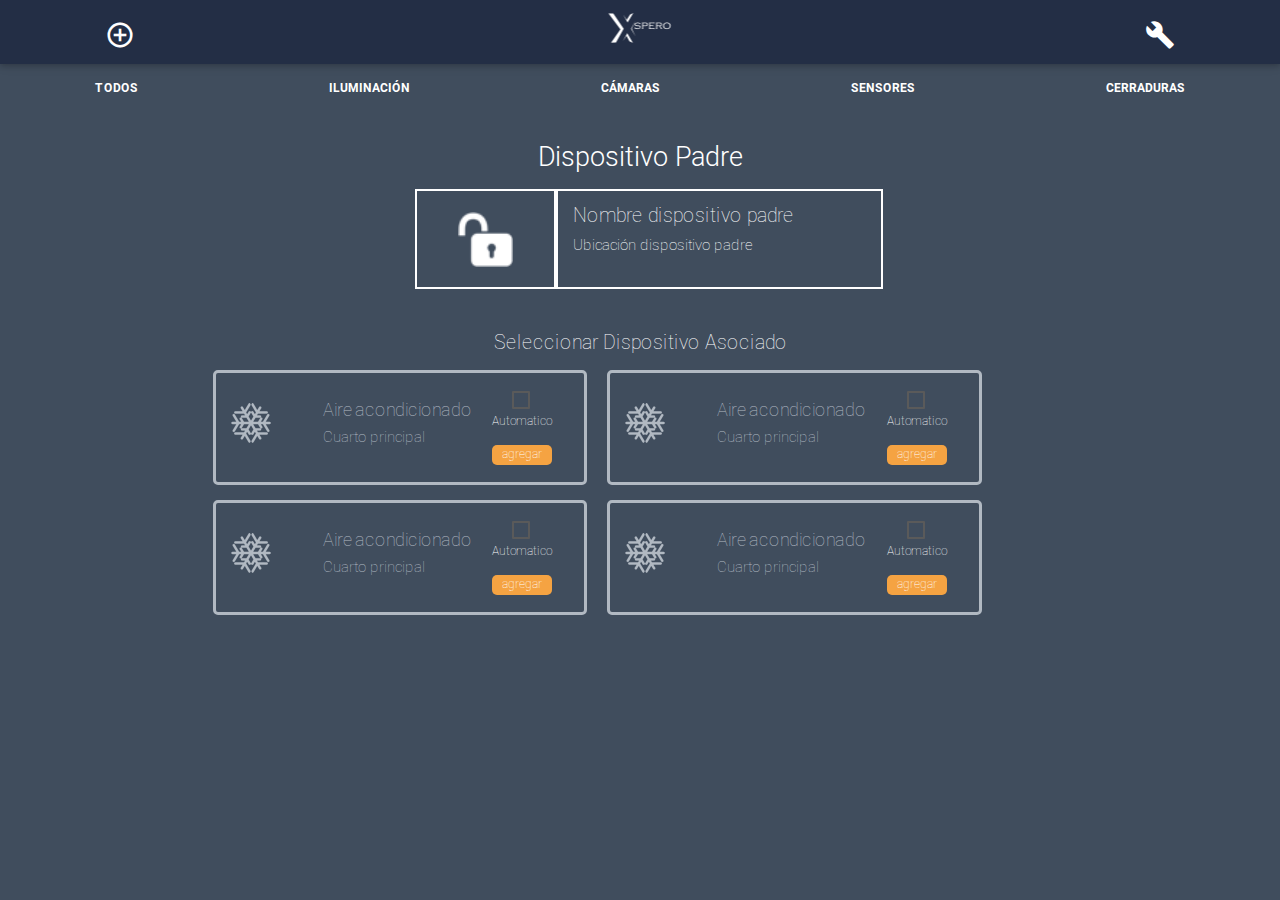
==== commit 8f595410: "terminando asociar" ====
--- a/asociar.html
+++ b/asociar.html
@@ -52,100 +52,123 @@
       </div>
 
       <div class="col s12 center">
-        <a class='dropdown-button btn center' href='#' data-activates='dropdown1'>Dispositivos</a>
+        <!-- <a class='dropdown-button btn center' href='#' data-activates='dropdown1'>Dispositivos</a> -->
           <!-- Dropdown Structure -->
-          <ul id='dropdown1' class='dropdown-content center'>
+          <!-- <ul id='dropdown1' class='dropdown-content center'>
             <li><a href="#!">Iluminación</a></li>
             <li><a href="#!">Cámaras</a></li>
             <li><a href="#!">Cerraduras</a></li>
             <li><a href="#!">Sensores</a></li>
-          </ul>
-          <div class="col btn btn-xperio_chico"><a href="#">refrescar</a></div>
+          </ul> -->
+          <!-- <div class="col btn btn-xperio_chico"><a href="#">refrescar</a></div> -->
       </div>
-      <h3 class="titulo_xperio">Lista de Dispositivos</h3>
+      <div class="col s12 m12 l12 alinear_bloque ">
+        <h3 class="titulo_dispositivo_principal">Dispositivo Padre</h3>
+      </div>
+  <div class="container">
+      <div class="row ">
+        <div class="col s12 m6 l6 centrar_dispositivo">
+          <div class="col s3 m3 l3 icono_dispositivo_asociar">
+            <img src="img/icon_cerradura.png">
+          </div>
+          <div class="col s7 m7 l7 cuerpo_dispositivo_asociar">
+            <h5 class="cuerpo_titulo">Nombre dispositivo padre</h5>
+            <h5 class="cuerpo_subtitulo">Ubicación dispositivo padre</h5>
+          </div>
+        </div>
+        </div>
+  </div>
 
-<div class="container centrar">
+      <h3 class="titulo_xperio">Seleccionar Dispositivo Asociado</h3>
+<div class="container center_asociar">
     <div class="row ">
+
                   <!-- primer dispositivo para asociar -->
-                <div class=" contenedor_dispositivo col s12 m6 offset-m1 l4 offset-l2">
-                    <div class="col s3 m3 l3 icono_dispositivo">
-                      <img src="img/icon_aire.png" alt="">
-                    </div>
-                    <div class="col s6 m6 l6">
-                      <h5 class="titulo_dispositivo">Aire acondicionado</h3>
-                      <h6 class="area_dispositivo">Cuarto principal</h3>
-                    </div>
-                    <div class="col s3 m3 l3">
-                      <p class="input_derecha">
-                        <input  type="checkbox" id="testa" />
-                        <label for="testa"></label>
-                      </p>
-                      <div class="rectangulo">
-                        <p>agregar</p>
-                      </div>
-                    </div>
-                    </div>
-                    <!-- final del primer dispositivo para asociar -->
-                    <!-- primer dispositivo para asociar -->
-                  <div class=" contenedor_dispositivo col s12 m6 l4">
+                  <div class="col s12 m5 l4  contenedor_dispositivo ">
                       <div class="col s3 m3 l3 icono_dispositivo">
                         <img src="img/icon_aire.png" alt="">
                       </div>
-                      <div class="col s6 m6 l6">
+                      <div class="col s5 m5 l5">
                         <h5 class="titulo_dispositivo">Aire acondicionado</h3>
                         <h6 class="area_dispositivo">Cuarto principal</h3>
                       </div>
-                      <div class="col s3 m3 l3">
+                      <div class="col s3 m3 l3 right">
                         <p class="input_derecha">
-                          <input  type="checkbox" id="testb" />
-                          <label for="testb"></label>
+                          <input  type="checkbox" id="testa" />
+                          <label for="testa"></label>
+                          <p class="auto_manual">Automatico</p>
                         </p>
                         <div class="rectangulo">
-                          <p>agregar</p>
+                          <a href="#"><p>agregar</p></a>
                         </div>
                       </div>
-                      </div>
-                      <!-- final del primer dispositivo para asociar -->
-                      <!-- primer dispositivo para asociar -->
-                    <div class=" contenedor_dispositivo col s12 m6 l4">
+                  </div>
+                    <!-- final del primer dispositivo para asociar -->
+                    <!-- primer dispositivo para asociar -->
+                    <div class="col s12 m5 l4  contenedor_dispositivo ">
                         <div class="col s3 m3 l3 icono_dispositivo">
                           <img src="img/icon_aire.png" alt="">
                         </div>
-                        <div class="col s6 m6 l6">
+                        <div class="col s5 m5 l5">
                           <h5 class="titulo_dispositivo">Aire acondicionado</h3>
                           <h6 class="area_dispositivo">Cuarto principal</h3>
                         </div>
-                        <div class="col s3 m3 l3">
+                        <div class="col s3 m3 l3 right">
                           <p class="input_derecha">
-                            <input  type="checkbox" id="testc" />
-                            <label for="testc"></label>
+                            <input  type="checkbox" id="testb" />
+                            <label for="testb"></label>
+                            <p class="auto_manual">Automatico</p>
                           </p>
                           <div class="rectangulo">
-                            <p>agregar</p>
+                            <a href="#"><p>agregar</p></a>
                           </div>
                         </div>
-                        </div>
-                        <!-- final del primer dispositivo para asociar -->
-                        <!-- primer dispositivo para asociar -->
-                      <div class=" contenedor_dispositivo col s12 m6 l4">
+                    </div>
+                      <!-- final del primer dispositivo para asociar -->
+                      <!-- primer dispositivo para asociar -->
+                      <div class="col s12 m5 l4  contenedor_dispositivo ">
                           <div class="col s3 m3 l3 icono_dispositivo">
                             <img src="img/icon_aire.png" alt="">
                           </div>
-                          <div class="col s6 m6 l6">
+                          <div class="col s5 m5 l5">
                             <h5 class="titulo_dispositivo">Aire acondicionado</h3>
                             <h6 class="area_dispositivo">Cuarto principal</h3>
                           </div>
-                          <div class="col s3 m3 l3">
+                          <div class="col s3 m3 l3 right">
                             <p class="input_derecha">
-                              <input  type="checkbox" id="testd" />
-                              <label for="testd"></label>
+                              <input  type="checkbox" id="testc" />
+                              <label for="testc"></label>
+                              <p class="auto_manual">Automatico</p>
                             </p>
                             <div class="rectangulo">
-                              <p>agregar</p>
+                              <a href="#"><p>agregar</p></a>
                             </div>
                           </div>
-                          </div>
+                      </div>
+                        <!-- final del primer dispositivo para asociar -->
+                        <!-- primer dispositivo para asociar -->
+                        <div class="col s12 m5 l4  contenedor_dispositivo ">
+                            <div class="col s3 m3 l3 icono_dispositivo">
+                              <img src="img/icon_aire.png" alt="">
+                            </div>
+                            <div class="col s5 m5 l5">
+                              <h5 class="titulo_dispositivo">Aire acondicionado</h3>
+                              <h6 class="area_dispositivo">Cuarto principal</h3>
+                            </div>
+                            <div class="col s3 m3 l3 right">
+                              <p class="input_derecha">
+                                <input  type="checkbox" id="testd" />
+                                <label for="testd"></label>
+                                <p class="auto_manual">Automatico</p>
+                              </p>
+                              <div class="rectangulo">
+                                <a href="#"><p>agregar</p></a>
+                              </div>
+                            </div>
+                        </div>
                           <!-- final del primer dispositivo para asociar -->
+
+
       </div>
     </div>
       <!--Import jQuery before materialize.js-->
--- a/css/experio.css
+++ b/css/experio.css
@@ -294,6 +294,8 @@
   height: 80px;
   border-radius: 5px;
   margin-bottom: 1em;
+  margin-left: 10px;
+  margin-right: 10px;
 }
 
 @media (min-width: 670px) {
@@ -310,15 +312,33 @@
   }
 }
 
+@media (min-width: 670px) {
+  .center_asociar {
+    margin-left: 17.5%;
+  }
+}
+
 .icono_dispositivo {
-  margin-left: 1em;
+  margin-left: 1em !important;
   margin-top: 1em;
+}
+
+@media (min-width: 670px) {
+  .icono_dispositivo {
+    margin-top: 2em;
+  }
 }
 
 .titulo_dispositivo {
   color: #B1B9C2;
   font-size: 1.2em;
   font-weight: 200;
+}
+
+@media (min-width: 670px) {
+  .titulo_dispositivo {
+    margin-top: 1.5em;
+  }
 }
 
 .area_dispositivo {
@@ -340,6 +360,19 @@
   height: 18px;
 }
 
+@media (min-width: 768px) {
+  .rectangulo {
+    margin-top: 1em;
+  }
+}
+
+.auto_manual {
+  margin-top: -2em;
+  color: #ffffff;
+  font-size: .8em;
+  font-weight: 200;
+}
+
 .rectangulo p {
   color: #ffffff;
   font-weight: 200;
@@ -349,6 +382,13 @@
 
 .input_derecha {
   padding-left: 20px;
+  margin-top: 5px;
+}
+
+@media (min-width: 670px) {
+  .input_derecha {
+    margin-top: 1.1em;
+  }
 }
 
 .texto_input {
@@ -364,6 +404,72 @@
   .texto_caja1 {
     width: 100px;
   }
+}
+
+.titulo_dispositivo_principal {
+  color: #ffffff;
+  font-size: 1.8em;
+  font-weight: 300;
+}
+
+.icono_dispositivo_asociar {
+  border: 2px solid #ffffff;
+  height: 100px;
+  display: -webkit-box;
+  display: -webkit-flex;
+  display: -ms-flexbox;
+  display: flex;
+  -webkit-box-pack: center;
+  -webkit-justify-content: center;
+      -ms-flex-pack: center;
+          justify-content: center;
+  -webkit-box-align: center;
+  -webkit-align-items: center;
+      -ms-flex-align: center;
+          align-items: center;
+}
+
+.icono_dispositivo_asociar img {
+  display: -webkit-box;
+  display: -webkit-flex;
+  display: -ms-flexbox;
+  display: flex;
+  height: 55px;
+}
+
+.cuerpo_titulo {
+  font-size: 1.3em;
+  color: #ffffff;
+  font-weight: 200;
+  text-align: left;
+  margin-left: .8em;
+}
+
+.cuerpo_subtitulo {
+  font-size: 1em;
+  color: #ffffff;
+  font-weight: 200;
+  text-align: left;
+  margin-left: 1em;
+}
+
+.centrar_dispositivo {
+  margin-left: 10% !important;
+}
+
+@media (min-width: 670px) {
+  .centrar_dispositivo {
+    margin-left: 30% !important;
+  }
+}
+
+.cuerpo_dispositivo_asociar {
+  border: 2px solid #ffffff;
+  height: 100px;
+}
+
+.alinear_bloque {
+  text-align: center;
 }
 
 .subir {
@@ -487,7 +593,6 @@
 
 .tamano_logo {
   height: 50px;
-  margin-top: 3em;
 }
 
 .testo {
@@ -623,7 +728,14 @@
 }
 
 .dimerc-color {
-  margin-left: 3em;
+  margin-left: 1em;
+  margin-top: 2em;
+}
+
+@media (max-width: 670px) {
+  .dimerc-color {
+    margin-top: 0;
+  }
 }
 
 .camara1 {
